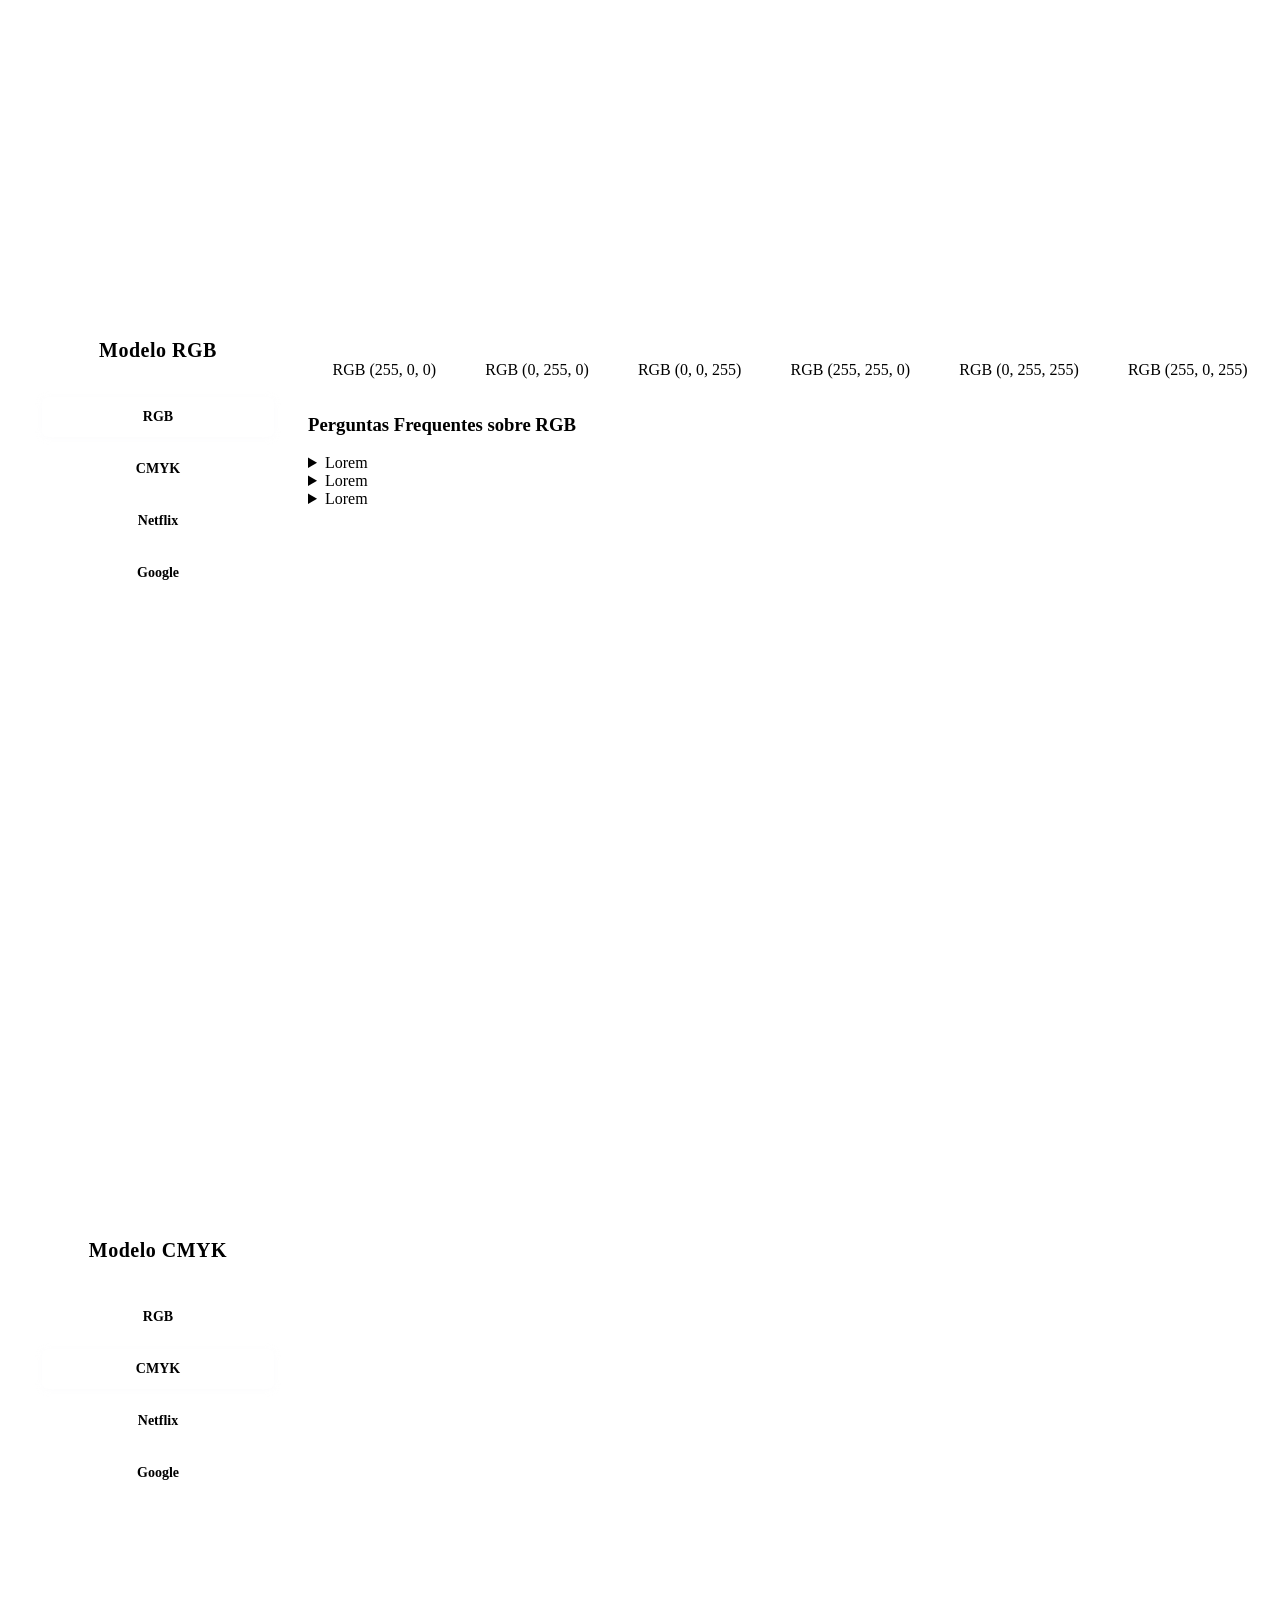
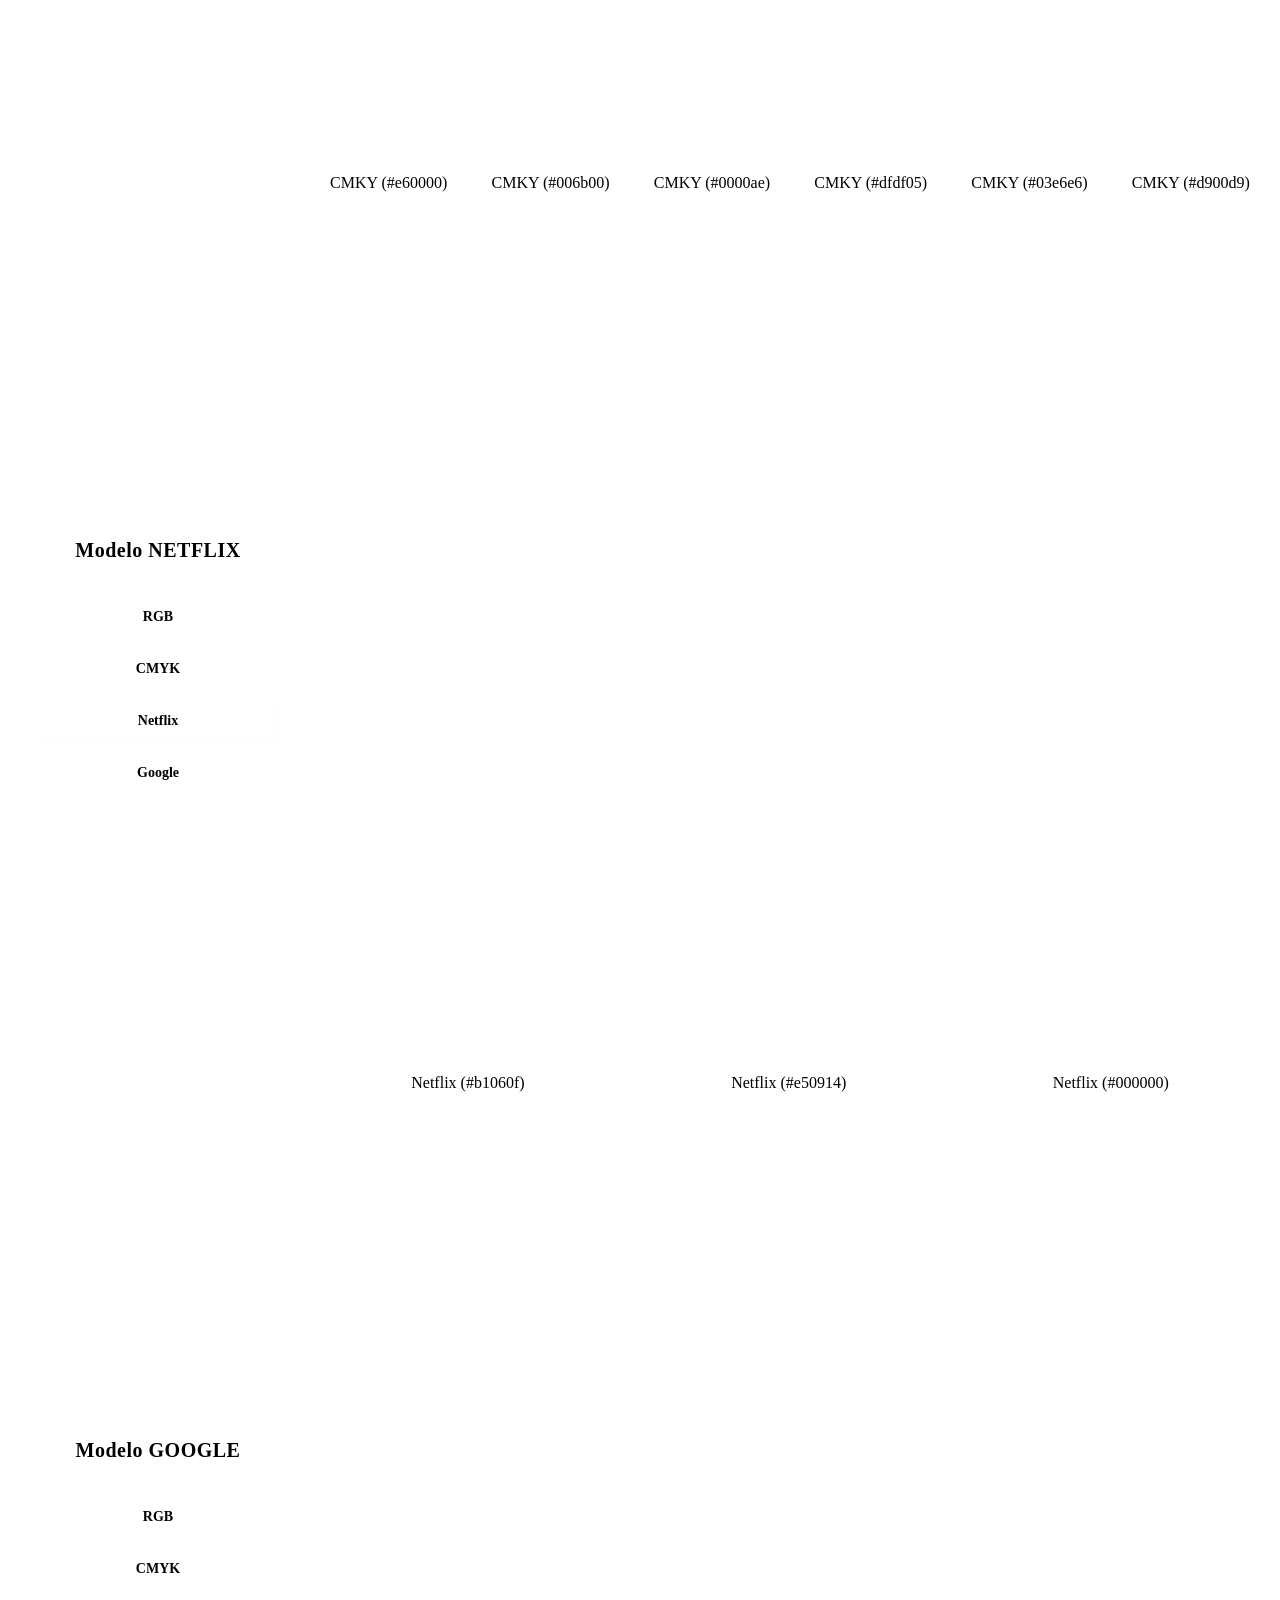
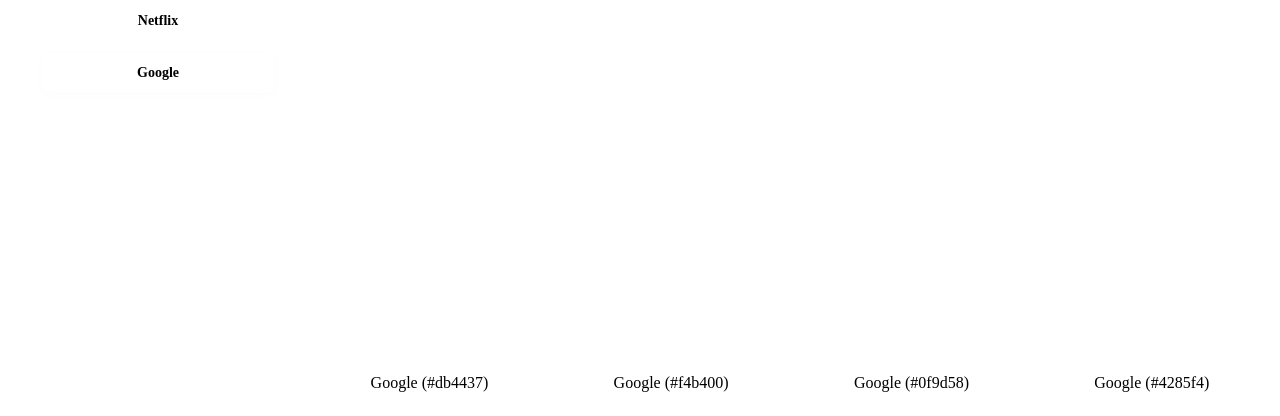
==== modocores/modo-cores.html @ 219d1e55 "add: colocando os sumarios dentro de todos os modelos (ainda não acabei)" ====
<!DOCTYPE html>
<html lang="pt-br">
<head>
    <meta charset="UTF-8">
    <meta name="viewport" content="width=device-width, initial-scale=1.0">
    <title>Modo Cores</title>

<link rel="stylesheet" href="./css/global.css">
</head>
<body>

    <!-- RGB -->
    <secion id="rgb" class="color-section">
        <aside class="color-section__sidebar">
            <h2 class="color-section__title">Modelo RGB</h2>
            <nav class="color-section__menu">
                <a href="#rgb" class="color-section__link color-section__link--active">RGB</a>
                <a href="#cmyk" class="color-section__link">CMYK</a>
                <a href="#netflix" class="color-section__link"> Netflix</a>
                <a href="#google" class="color-section__link">Google</a>
            </nav>
        </aside>

        <div class="color-section__content">
            <section class="color-section__palette" aria-label="Visualização da Paleta RGB">
                <div class="color-section__bar color-section__bar--rgb-1"><p>RGB (255, 0, 0)</p></div>
                <div class="color-section__bar color-section__bar--rgb-2"><p>RGB (0, 255, 0)</p></div>
                <div class="color-section__bar color-section__bar--rgb-3"><p>RGB (0, 0, 255)</p></div>
                <div class="color-section__bar color-section__bar--rgb-4"><p>RGB (255, 255, 0)</p></div>
                <div class="color-section__bar color-section__bar--rgb-5"><p>RGB (0, 255, 255)</p></div>
                <div class="color-section__bar color-section__bar--rgb-6"><p>RGB (255, 0, 255)</p></div>
            </section>

            <section class="color-section__faq" aria-labelledby="fag-rgb-title">
                <h3 id="fag-rgb-title" class="color-section__faq-title">Perguntas Frequentes sobre RGB</h3>
                <details class="color-section__faq-item">
                    <summary class="color-section__faq-question">Lorem</summary>
                    <p class="color-section__faq-answer">Lorem ipsum dolor sit amet consectetur adipisicing elit. Tempore voluptates,
                         tenetur culpa, ipsa corrupti aperiam quibusdam impedit perspiciatis voluptatem harum ipsam expedita. 
                         Odit sunt pariatur ullam, tenetur esse iste ratione.</p>
                </details>
                <details class="color-section__faq-item">
                    <summary class="color-section__faq-question">Lorem</summary>
                    <p class="color-section__faq-answer">Lorem ipsum dolor sit amet consectetur adipisicing elit. Tempore voluptates,
                         tenetur culpa, ipsa corrupti aperiam quibusdam impedit perspiciatis voluptatem harum ipsam expedita. 
                         Odit sunt pariatur ullam, tenetur esse iste ratione.</p>
                </details>
                <details class="color-section__faq-item">
                    <summary class="color-section__faq-question">Lorem</summary>
                    <p class="color-section__faq-answer">Lorem ipsum dolor sit amet consectetur adipisicing elit. Tempore voluptates,
                         tenetur culpa, ipsa corrupti aperiam quibusdam impedit perspiciatis voluptatem harum ipsam expedita. 
                         Odit sunt pariatur ullam, tenetur esse iste ratione.</p>
                </details>
            </section>
        </div>
    </secion>


    <!-- CMKY -->
    <secion id="cmyk" class="color-section">
        <aside class="color-section__sidebar">
            <h2 class="color-section__title">Modelo CMYK</h2>
            <nav class="color-section__menu">
                <a href="#rgb" class="color-section__link">RGB</a>
                <a href="#cmyk" class="color-section__link color-section__link--active">CMYK</a>
                <a href="#netflix" class="color-section__link">Netflix</a>
                <a href="#google" class="color-section__link">Google</a>
            </nav>
        </aside>

        <div class="color-section__bar color-section__bar--cmyk-1"><p>CMKY (#e60000)</p></div>
        <div class="color-section__bar color-section__bar--cmyk-2"><p>CMKY (#006b00)</p></div>
        <div class="color-section__bar color-section__bar--cmyk-3"><p>CMKY (#0000ae)</p></div>
        <div class="color-section__bar color-section__bar--cmyk-4"><p>CMKY (#dfdf05)</p></div>
        <div class="color-section__bar color-section__bar--cmyk-5"><p>CMKY (#03e6e6)</p></div>
        <div class="color-section__bar color-section__bar--cmyk-6"><p>CMKY (#d900d9)</p></div>
    </secion>

    <!-- Netflix -->
    <secion id="netflix" class="color-section">
        <aside class="color-section__sidebar">
            <h2 class="color-section__title">Modelo NETFLIX</h2>
            <nav class="color-section__menu">
                <a href="#rgb" class="color-section__link">RGB</a>
                <a href="#cmyk" class="color-section__link">CMYK</a>
                <a href="#netflix" class="color-section__link  color-section__link--active">Netflix</a>
                <a href="#google" class="color-section__link">Google</a>
            </nav>
        </aside>

        <div class="color-section__bar color-section__bar--netflix-1"><p>Netflix (#b1060f)</p></div>
        <div class="color-section__bar color-section__bar--netflix-2"><p>Netflix (#e50914)</p></div>
        <div class="color-section__bar color-section__bar--netflix-3"><p>Netflix (#000000)</p></div>
    </secion>

    <!-- Google -->
    <secion id="google" class="color-section">
        <aside class="color-section__sidebar">
            <h2 class="color-section__title">Modelo GOOGLE</h2>
            <nav class="color-section__menu">
                <a href="#rgb" class="color-section__link">RGB</a>
                <a href="#cmyk" class="color-section__link">CMYK</a>
                <a href="#netflix" class="color-section__link">Netflix</a>
                <a href="#google" class="color-section__link  color-section__link--active">Google</a>
            </nav>
        </aside>

        <div class="color-section__bar color-section__bar--google-1"><p>Google (#db4437)</p></div>
        <div class="color-section__bar color-section__bar--google-2"><p>Google (#f4b400)</p></div>
        <div class="color-section__bar color-section__bar--google-3"><p>Google (#0f9d58)</p></div>
        <div class="color-section__bar color-section__bar--google-4"><p>Google (#4285f4)</p></div>
    </secion>

</body>
</html>
---- modocores/css/global.css ----
/* Importação dos arquivos de estilos */
@import url(./reset.css);
@import url(./design-system.css);
@import url(.colors-bars.css);

.color-section {
    display: flex;
    height: 100vh;
    width: 100%;
}

.color-section__sidebar {
    display: flex;
    flex-direction: column;
    justify-content: center;
    width: 260px;
    background-color: var(--ui-bg-sidebar);
    padding: 30px 20px;
    border: var(--ui-border);
}

.color-section__title {
    color: var(--ui-text-title);
    font-size: 20px;
    /* Peso da fonte: NÃO UTILIZA PX */
    font-weight: 700;
    margin-bottom: 35px;
    text-align: center;
    /* Espaçamento entre as letras */
    letter-spacing: 0.5px;
}

.color-section__menu {
    display: flex;
    flex-direction: column;
    gap: 12px;
    text-align: center;
    align-items: center;
}

.color-section__link {
    color: var(--ui-text-link);
    width: 200px;
    text-decoration: none;
    font-size: 14px;
    /* Peso da fonte (não usar px) */
    font-weight: 600;
    padding: 12px 16px;
    border-radius: 6px;
    text-align: center;
    transition: all 0.3s ease-in-out;
}

.color-section__link--active {
    color: var(--ui-link-active-text);
    background-color: var(--ui-link-active-bg);
    /* Sombra */
    box-shadow: 0px 1px 6px rgba(244, 244, 248, 0.25);
}

.color-section__link--active :hover {
    /* Mudar as propriedades do elemento */
    transform: scale(1.05);
    color: var(--ui-link-active-text);
}

.color-section__link:not(.color-section__link--active):hover {

    color: var(--ui-text-title);
    background-color: var(--ui-link-hover-bg);
}

.color-section__bar {
    display: flex;
    justify-content: center;
    align-items: end;
    /* Faz com que as 6 colunas dividam igualmente entre o espaço restante */
    flex-grow: 1;
    height: 100%;

    /* Efeito de transição suave */
    transition: transform 0.25s ease;
}

.color-section__bar span {
    background-color: aliceblue;
    padding: 10px 12px;
    border-radius: 12px;
    visibility: hidden;
}

.color-section__bar:hover span {
    visibility: visible;
}

.color-section__bar:hover {
    transform: scaleX(1.02);
    z-index: 0;
    box-shadow: 0 0 30px rgba(51, 50, 50, 0.3);
}

.color-section__content {
    display: flex;
    flex-direction: column;
    flex-grow: 1;
    height: 100vh;
}

.color-section__palette {
    display: flex;
    height: 43vh;
    width: 100%;
    ;
}
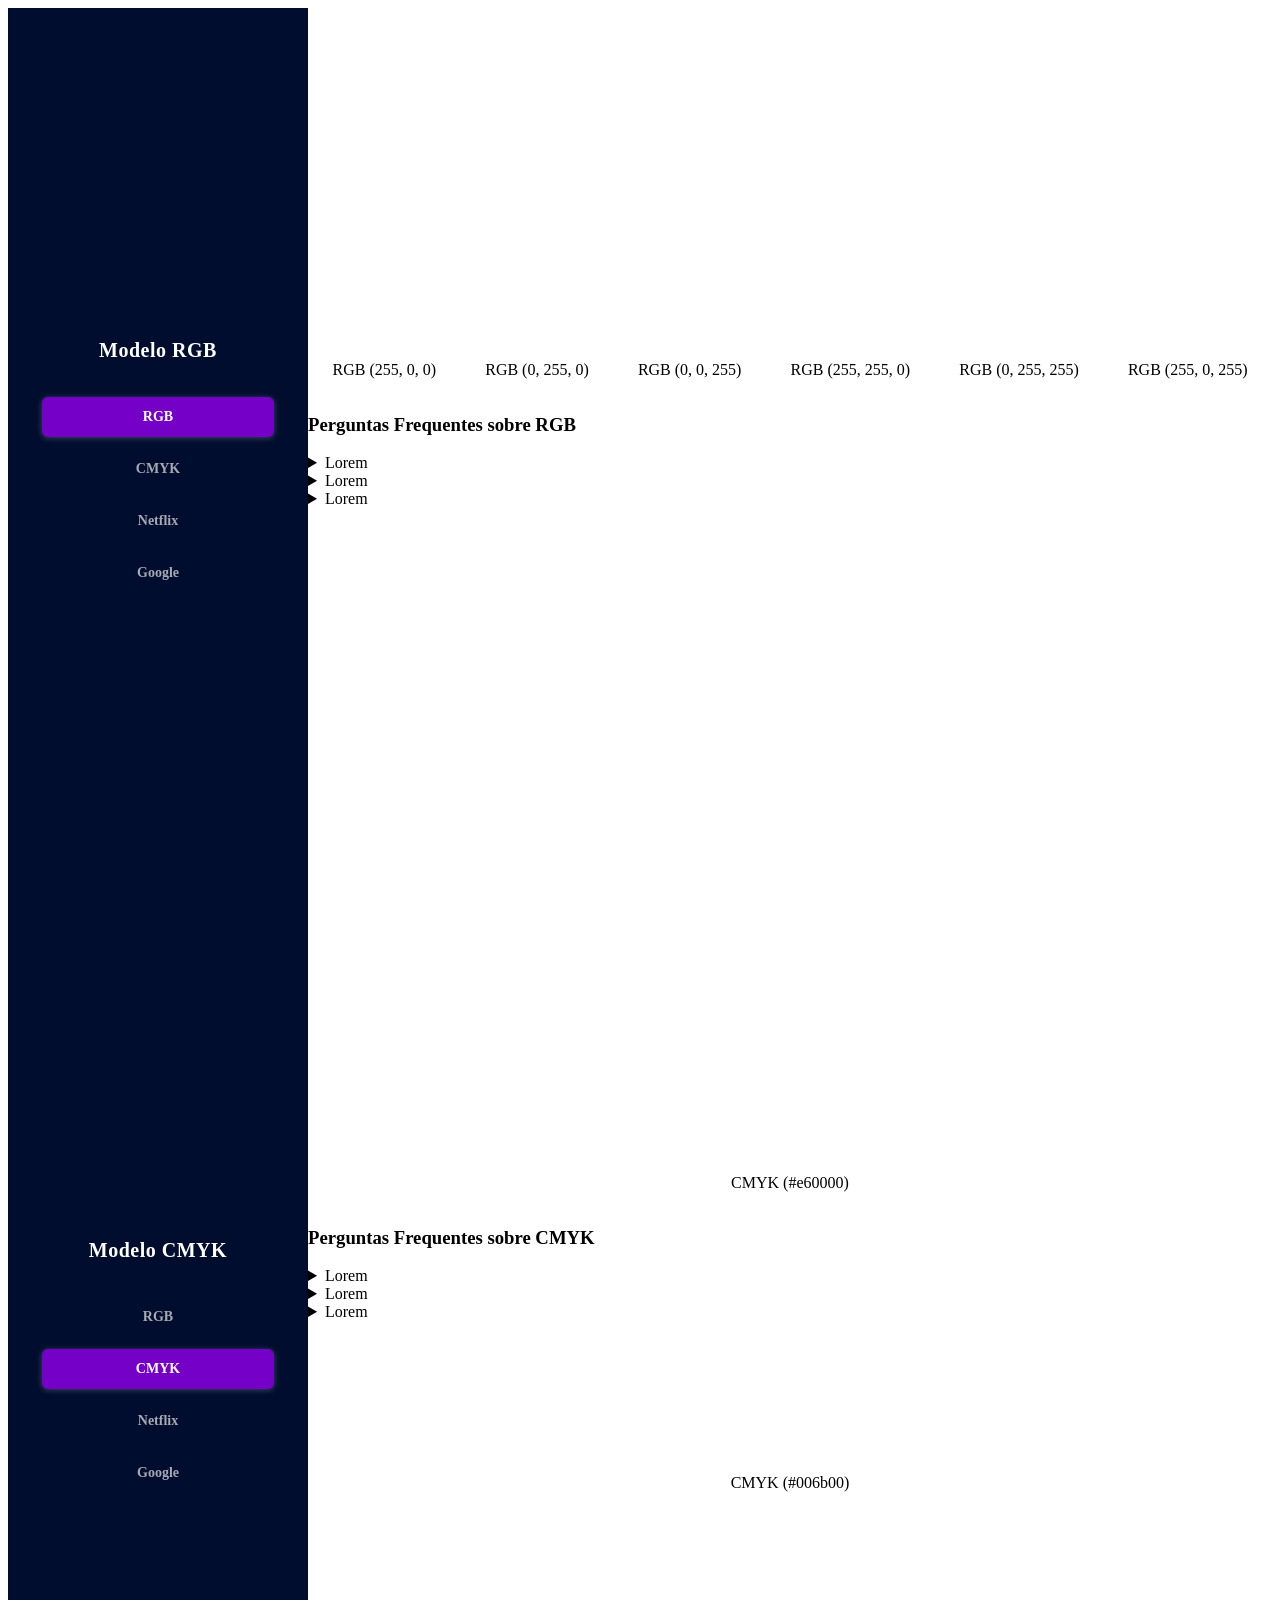
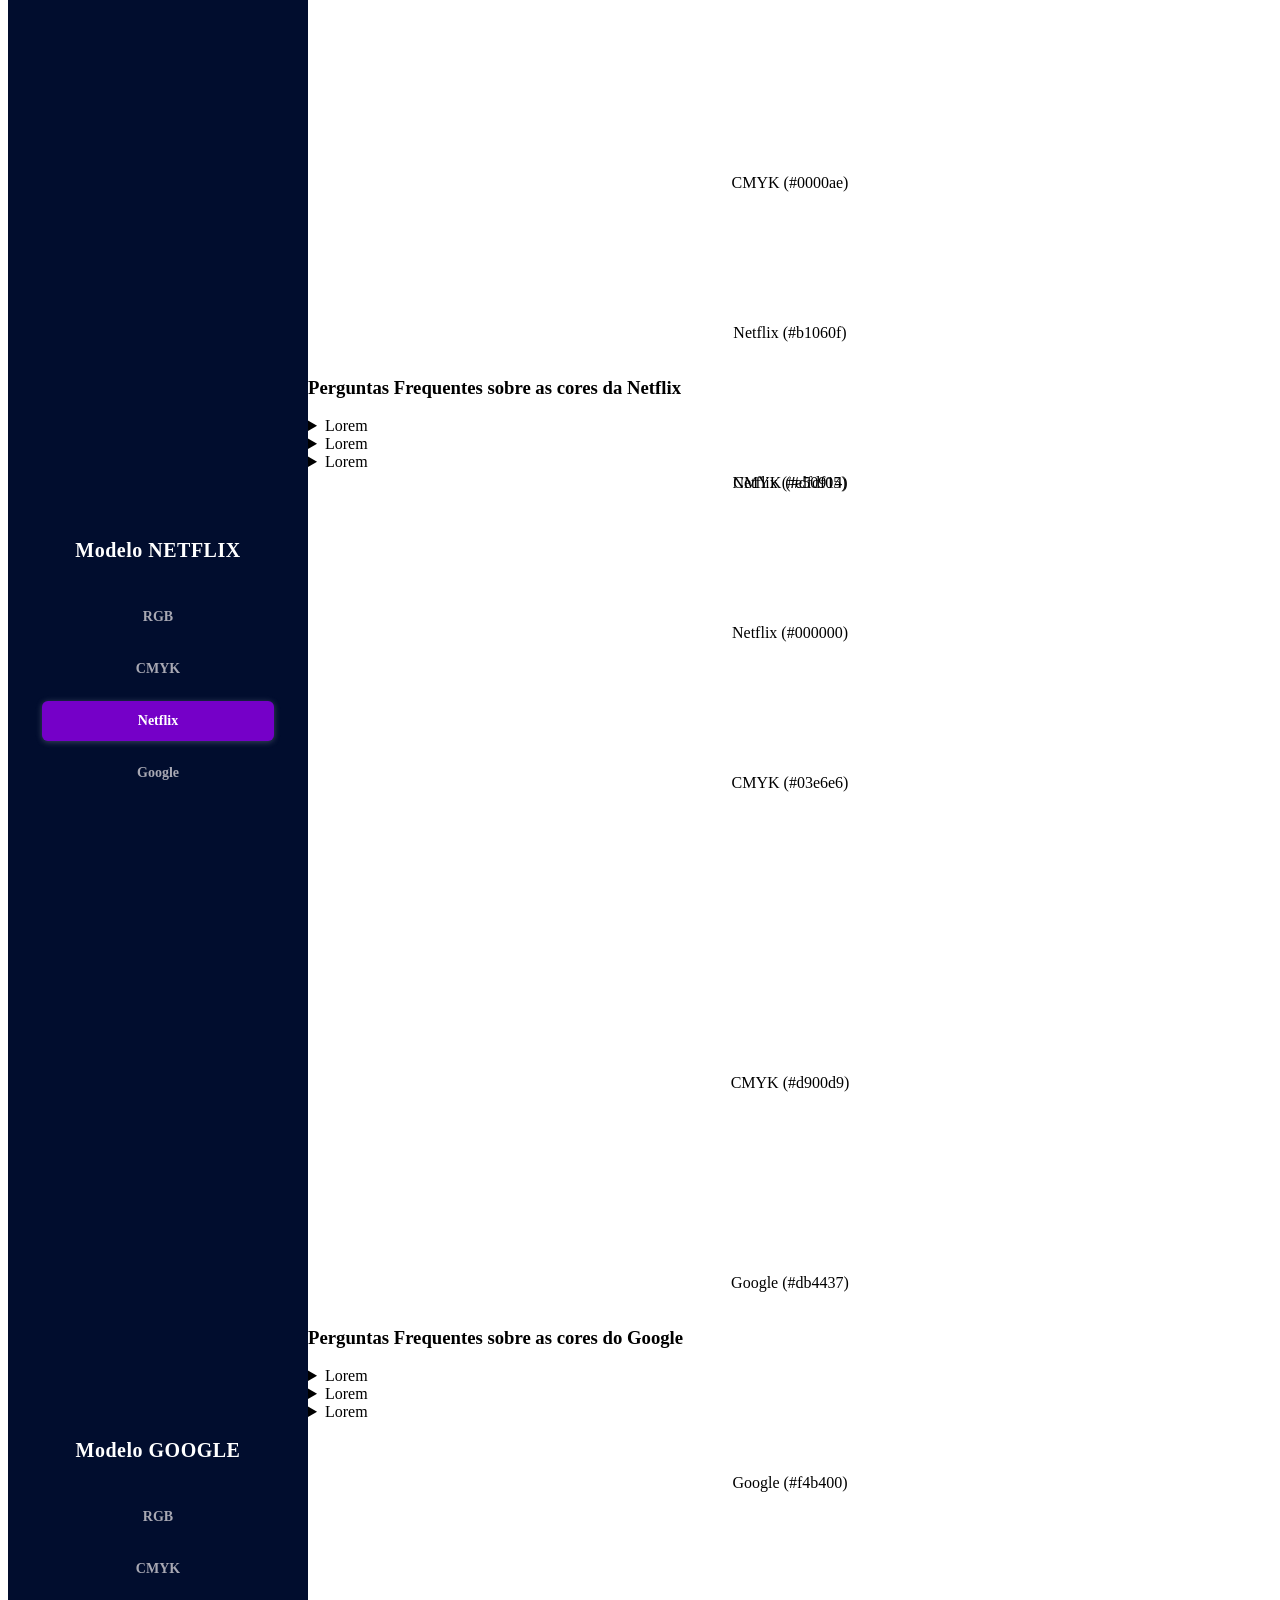
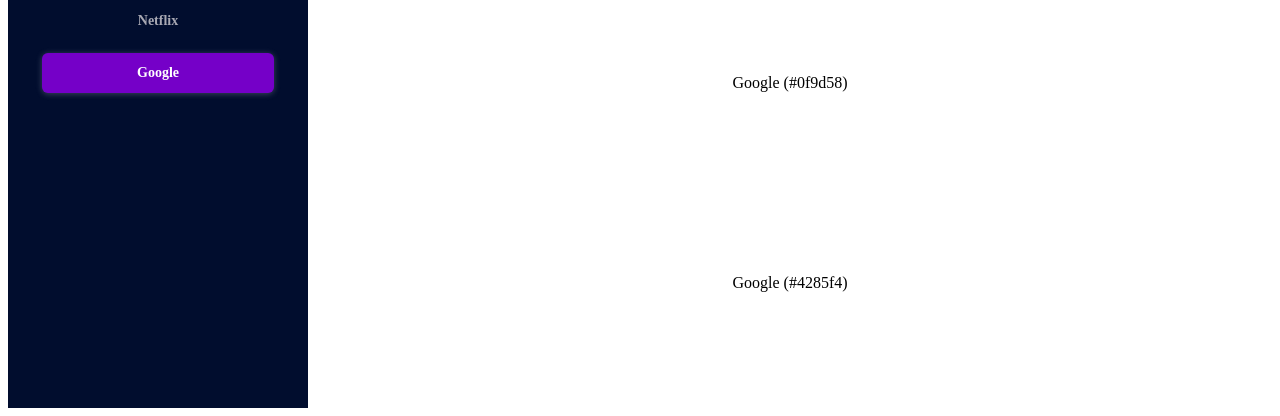
==== commit 4789c961: "add: adicionando o design system do faq" ====
--- a/modocores/modo-cores.html
+++ b/modocores/modo-cores.html
@@ -10,7 +10,7 @@
 <body>
 
     <!-- RGB -->
-    <secion id="rgb" class="color-section">
+    <section id="rgb" class="color-section">
         <aside class="color-section__sidebar">
             <h2 class="color-section__title">Modelo RGB</h2>
             <nav class="color-section__menu">
@@ -32,28 +32,35 @@
             </section>
 
             <section class="color-section__faq" aria-labelledby="fag-rgb-title">
-                <h3 id="fag-rgb-title" class="color-section__faq-title">Perguntas Frequentes sobre RGB</h3>
-                <details class="color-section__faq-item">
-                    <summary class="color-section__faq-question">Lorem</summary>
-                    <p class="color-section__faq-answer">Lorem ipsum dolor sit amet consectetur adipisicing elit. Tempore voluptates,
-                         tenetur culpa, ipsa corrupti aperiam quibusdam impedit perspiciatis voluptatem harum ipsam expedita. 
-                         Odit sunt pariatur ullam, tenetur esse iste ratione.</p>
-                </details>
-                <details class="color-section__faq-item">
-                    <summary class="color-section__faq-question">Lorem</summary>
-                    <p class="color-section__faq-answer">Lorem ipsum dolor sit amet consectetur adipisicing elit. Tempore voluptates,
-                         tenetur culpa, ipsa corrupti aperiam quibusdam impedit perspiciatis voluptatem harum ipsam expedita. 
-                         Odit sunt pariatur ullam, tenetur esse iste ratione.</p>
-                </details>
-                <details class="color-section__faq-item">
-                    <summary class="color-section__faq-question">Lorem</summary>
-                    <p class="color-section__faq-answer">Lorem ipsum dolor sit amet consectetur adipisicing elit. Tempore voluptates,
-                         tenetur culpa, ipsa corrupti aperiam quibusdam impedit perspiciatis voluptatem harum ipsam expedita. 
-                         Odit sunt pariatur ullam, tenetur esse iste ratione.</p>
-                </details>
-            </section>
-        </div>
-    </secion>
+                <h3 id="fag-rgb-title" class="color-section__faq-title">
+                    Perguntas Frequentes sobre RGB
+                </h3>
+
+                <details class="color-section__faq-item">
+                    <summary class="color-section__faq-question">Lorem</summary>
+                    <p class="color-section__faq-answer">Lorem ipsum dolor sit amet consectetur adipisicing elit. Tempore voluptates,
+                         tenetur culpa, ipsa corrupti aperiam quibusdam impedit perspiciatis voluptatem harum ipsam expedita. 
+                         Odit sunt pariatur ullam, tenetur esse iste ratione.</p>
+                </details>
+
+                <details class="color-section__faq-item">
+                    <summary class="color-section__faq-question">
+                        Lorem
+                    </summary>
+                    <p class="color-section__faq-answer">Lorem ipsum dolor sit amet consectetur adipisicing elit. Tempore voluptates,
+                         tenetur culpa, ipsa corrupti aperiam quibusdam impedit perspiciatis voluptatem harum ipsam expedita. 
+                         Odit sunt pariatur ullam, tenetur esse iste ratione.</p>
+                </details>
+
+                <details class="color-section__faq-item">
+                    <summary class="color-section__faq-question">Lorem</summary>
+                    <p class="color-section__faq-answer">Lorem ipsum dolor sit amet consectetur adipisicing elit. Tempore voluptates,
+                         tenetur culpa, ipsa corrupti aperiam quibusdam impedit perspiciatis voluptatem harum ipsam expedita. 
+                         Odit sunt pariatur ullam, tenetur esse iste ratione.</p>
+                </details>
+            </section>
+        </div>
+    </section>
 
 
     <!-- CMKY -->
@@ -68,12 +75,46 @@
             </nav>
         </aside>
 
-        <div class="color-section__bar color-section__bar--cmyk-1"><p>CMKY (#e60000)</p></div>
-        <div class="color-section__bar color-section__bar--cmyk-2"><p>CMKY (#006b00)</p></div>
-        <div class="color-section__bar color-section__bar--cmyk-3"><p>CMKY (#0000ae)</p></div>
-        <div class="color-section__bar color-section__bar--cmyk-4"><p>CMKY (#dfdf05)</p></div>
-        <div class="color-section__bar color-section__bar--cmyk-5"><p>CMKY (#03e6e6)</p></div>
-        <div class="color-section__bar color-section__bar--cmyk-6"><p>CMKY (#d900d9)</p></div>
+        <div class="color-section__content">
+            <section>
+                <div class="color-section__bar color-section__bar--cmyk-1"><p>CMYK (#e60000)</p></div>
+                <div class="color-section__bar color-section__bar--cmyk-2"><p>CMYK (#006b00)</p></div>
+                <div class="color-section__bar color-section__bar--cmyk-3"><p>CMYK (#0000ae)</p></div>
+                <div class="color-section__bar color-section__bar--cmyk-4"><p>CMYK (#dfdf05)</p></div>
+                <div class="color-section__bar color-section__bar--cmyk-5"><p>CMYK (#03e6e6)</p></div>
+                <div class="color-section__bar color-section__bar--cmyk-6"><p>CMYK (#d900d9)</p></div>
+            </section>
+
+            <section class="color-section__faq" aria-labelledby="fag-rgb-title">
+                <h3 id="fag-cmyk-title" class="color-section__faq-title">
+                    Perguntas Frequentes sobre CMYK
+                </h3> 
+                <!-- cmky -->
+
+                <details class="color-section__faq-item">
+                    <summary class="color-section__faq-question">Lorem</summary>
+                    <p class="color-section__faq-answer">Lorem ipsum dolor sit amet consectetur adipisicing elit. Tempore voluptates,
+                         tenetur culpa, ipsa corrupti aperiam quibusdam impedit perspiciatis voluptatem harum ipsam expedita. 
+                         Odit sunt pariatur ullam, tenetur esse iste ratione.</p>
+                </details>
+
+                <details class="color-section__faq-item">
+                    <summary class="color-section__faq-question">
+                        Lorem
+                    </summary>
+                    <p class="color-section__faq-answer">Lorem ipsum dolor sit amet consectetur adipisicing elit. Tempore voluptates,
+                         tenetur culpa, ipsa corrupti aperiam quibusdam impedit perspiciatis voluptatem harum ipsam expedita. 
+                         Odit sunt pariatur ullam, tenetur esse iste ratione.</p>
+                </details>
+
+                <details class="color-section__faq-item">
+                    <summary class="color-section__faq-question">Lorem</summary>
+                    <p class="color-section__faq-answer">Lorem ipsum dolor sit amet consectetur adipisicing elit. Tempore voluptates,
+                         tenetur culpa, ipsa corrupti aperiam quibusdam impedit perspiciatis voluptatem harum ipsam expedita. 
+                         Odit sunt pariatur ullam, tenetur esse iste ratione.</p>
+                </details>
+            </section>
+        </div>
     </secion>
 
     <!-- Netflix -->
@@ -88,9 +129,42 @@
             </nav>
         </aside>
 
-        <div class="color-section__bar color-section__bar--netflix-1"><p>Netflix (#b1060f)</p></div>
-        <div class="color-section__bar color-section__bar--netflix-2"><p>Netflix (#e50914)</p></div>
-        <div class="color-section__bar color-section__bar--netflix-3"><p>Netflix (#000000)</p></div>
+        <div class="color-section__content">
+            <section>
+                <div class="color-section__bar color-section__bar--netflix-1"><p>Netflix (#b1060f)</p></div>
+                <div class="color-section__bar color-section__bar--netflix-2"><p>Netflix (#e50914)</p></div>
+                <div class="color-section__bar color-section__bar--netflix-3"><p>Netflix (#000000)</p></div>
+            </section>
+
+            <section class="color-section__faq" aria-labelledby="fag-netflix-title">
+                <h3 id="fag-netflix-title" class="color-section__faq-title">
+                    Perguntas Frequentes sobre as cores da Netflix
+                </h3>
+
+                <details class="color-section__faq-item">
+                    <summary class="color-section__faq-question">Lorem</summary>
+                    <p class="color-section__faq-answer">Lorem ipsum dolor sit amet consectetur adipisicing elit. Tempore voluptates,
+                         tenetur culpa, ipsa corrupti aperiam quibusdam impedit perspiciatis voluptatem harum ipsam expedita. 
+                         Odit sunt pariatur ullam, tenetur esse iste ratione.</p>
+                </details>
+
+                <details class="color-section__faq-item">
+                    <summary class="color-section__faq-question">
+                        Lorem
+                    </summary>
+                    <p class="color-section__faq-answer">Lorem ipsum dolor sit amet consectetur adipisicing elit. Tempore voluptates,
+                         tenetur culpa, ipsa corrupti aperiam quibusdam impedit perspiciatis voluptatem harum ipsam expedita. 
+                         Odit sunt pariatur ullam, tenetur esse iste ratione.</p>
+                </details>
+
+                <details class="color-section__faq-item">
+                    <summary class="color-section__faq-question">Lorem</summary>
+                    <p class="color-section__faq-answer">Lorem ipsum dolor sit amet consectetur adipisicing elit. Tempore voluptates,
+                         tenetur culpa, ipsa corrupti aperiam quibusdam impedit perspiciatis voluptatem harum ipsam expedita. 
+                         Odit sunt pariatur ullam, tenetur esse iste ratione.</p>
+                </details>
+            </section>
+        </div>
     </secion>
 
     <!-- Google -->
@@ -105,10 +179,43 @@
             </nav>
         </aside>
 
-        <div class="color-section__bar color-section__bar--google-1"><p>Google (#db4437)</p></div>
-        <div class="color-section__bar color-section__bar--google-2"><p>Google (#f4b400)</p></div>
-        <div class="color-section__bar color-section__bar--google-3"><p>Google (#0f9d58)</p></div>
-        <div class="color-section__bar color-section__bar--google-4"><p>Google (#4285f4)</p></div>
+        <div class="color-section__content">
+            <section>
+                <div class="color-section__bar color-section__bar--google-1"><p>Google (#db4437)</p></div>
+                <div class="color-section__bar color-section__bar--google-2"><p>Google (#f4b400)</p></div>
+                <div class="color-section__bar color-section__bar--google-3"><p>Google (#0f9d58)</p></div>
+                <div class="color-section__bar color-section__bar--google-4"><p>Google (#4285f4)</p></div>
+            </section>
+
+            <section class="color-section__faq" aria-labelledby="fag-google-title">
+                <h3 id="fag-google-title" class="color-section__faq-title">
+                    Perguntas Frequentes sobre as cores do Google
+                </h3>
+
+                <details class="color-section__faq-item">
+                    <summary class="color-section__faq-question">Lorem</summary>
+                    <p class="color-section__faq-answer">Lorem ipsum dolor sit amet consectetur adipisicing elit. Tempore voluptates,
+                         tenetur culpa, ipsa corrupti aperiam quibusdam impedit perspiciatis voluptatem harum ipsam expedita. 
+                         Odit sunt pariatur ullam, tenetur esse iste ratione.</p>
+                </details>
+
+                <details class="color-section__faq-item">
+                    <summary class="color-section__faq-question">
+                        Lorem
+                    </summary>
+                    <p class="color-section__faq-answer">Lorem ipsum dolor sit amet consectetur adipisicing elit. Tempore voluptates,
+                         tenetur culpa, ipsa corrupti aperiam quibusdam impedit perspiciatis voluptatem harum ipsam expedita. 
+                         Odit sunt pariatur ullam, tenetur esse iste ratione.</p>
+                </details>
+
+                <details class="color-section__faq-item">
+                    <summary class="color-section__faq-question">Lorem</summary>
+                    <p class="color-section__faq-answer">Lorem ipsum dolor sit amet consectetur adipisicing elit. Tempore voluptates,
+                         tenetur culpa, ipsa corrupti aperiam quibusdam impedit perspiciatis voluptatem harum ipsam expedita. 
+                         Odit sunt pariatur ullam, tenetur esse iste ratione.</p>
+                </details>
+            </section>
+        </div>
     </secion>
 
 </body>
--- a/modocores/css/global.css
+++ b/modocores/css/global.css
@@ -111,4 +111,9 @@
     height: 43vh;
     width: 100%;
     ;
+}
+
+.color-section__faq{
+    flex-grow: 1;
+    background-color: var();
 }
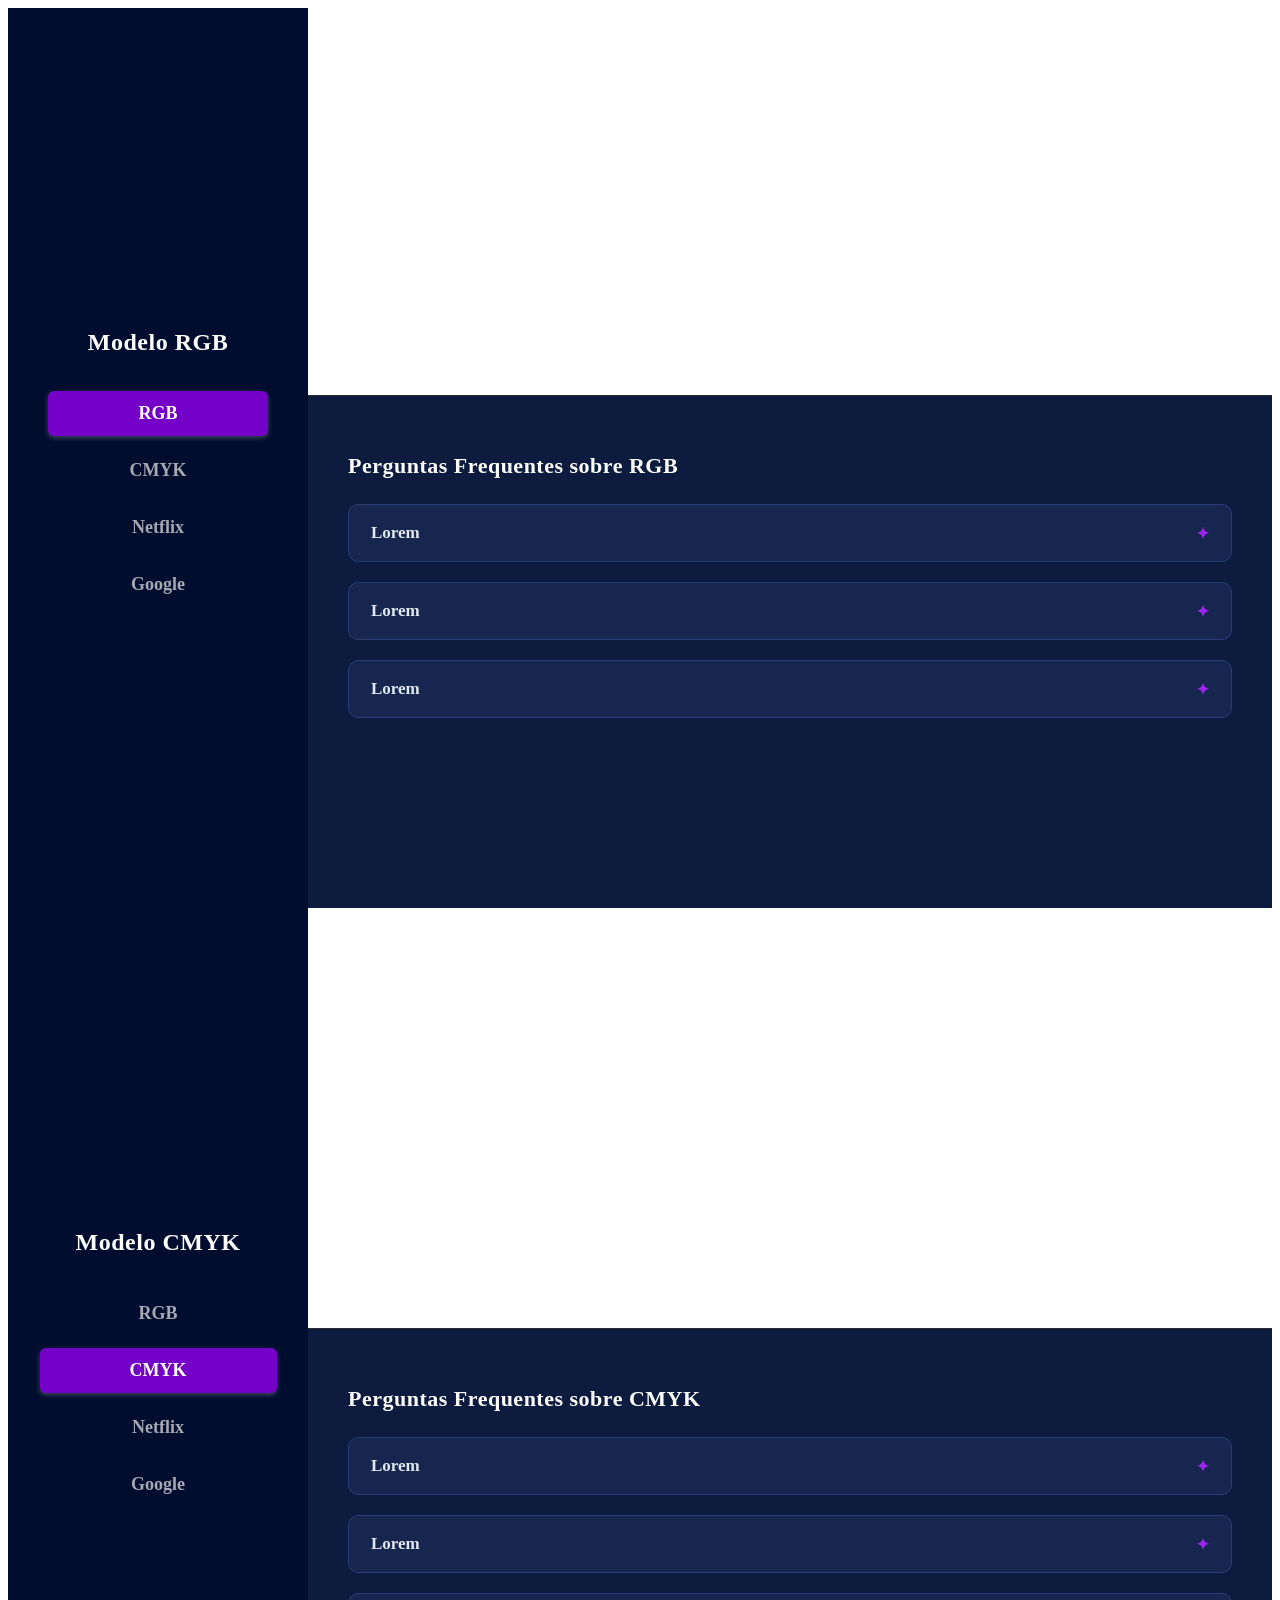
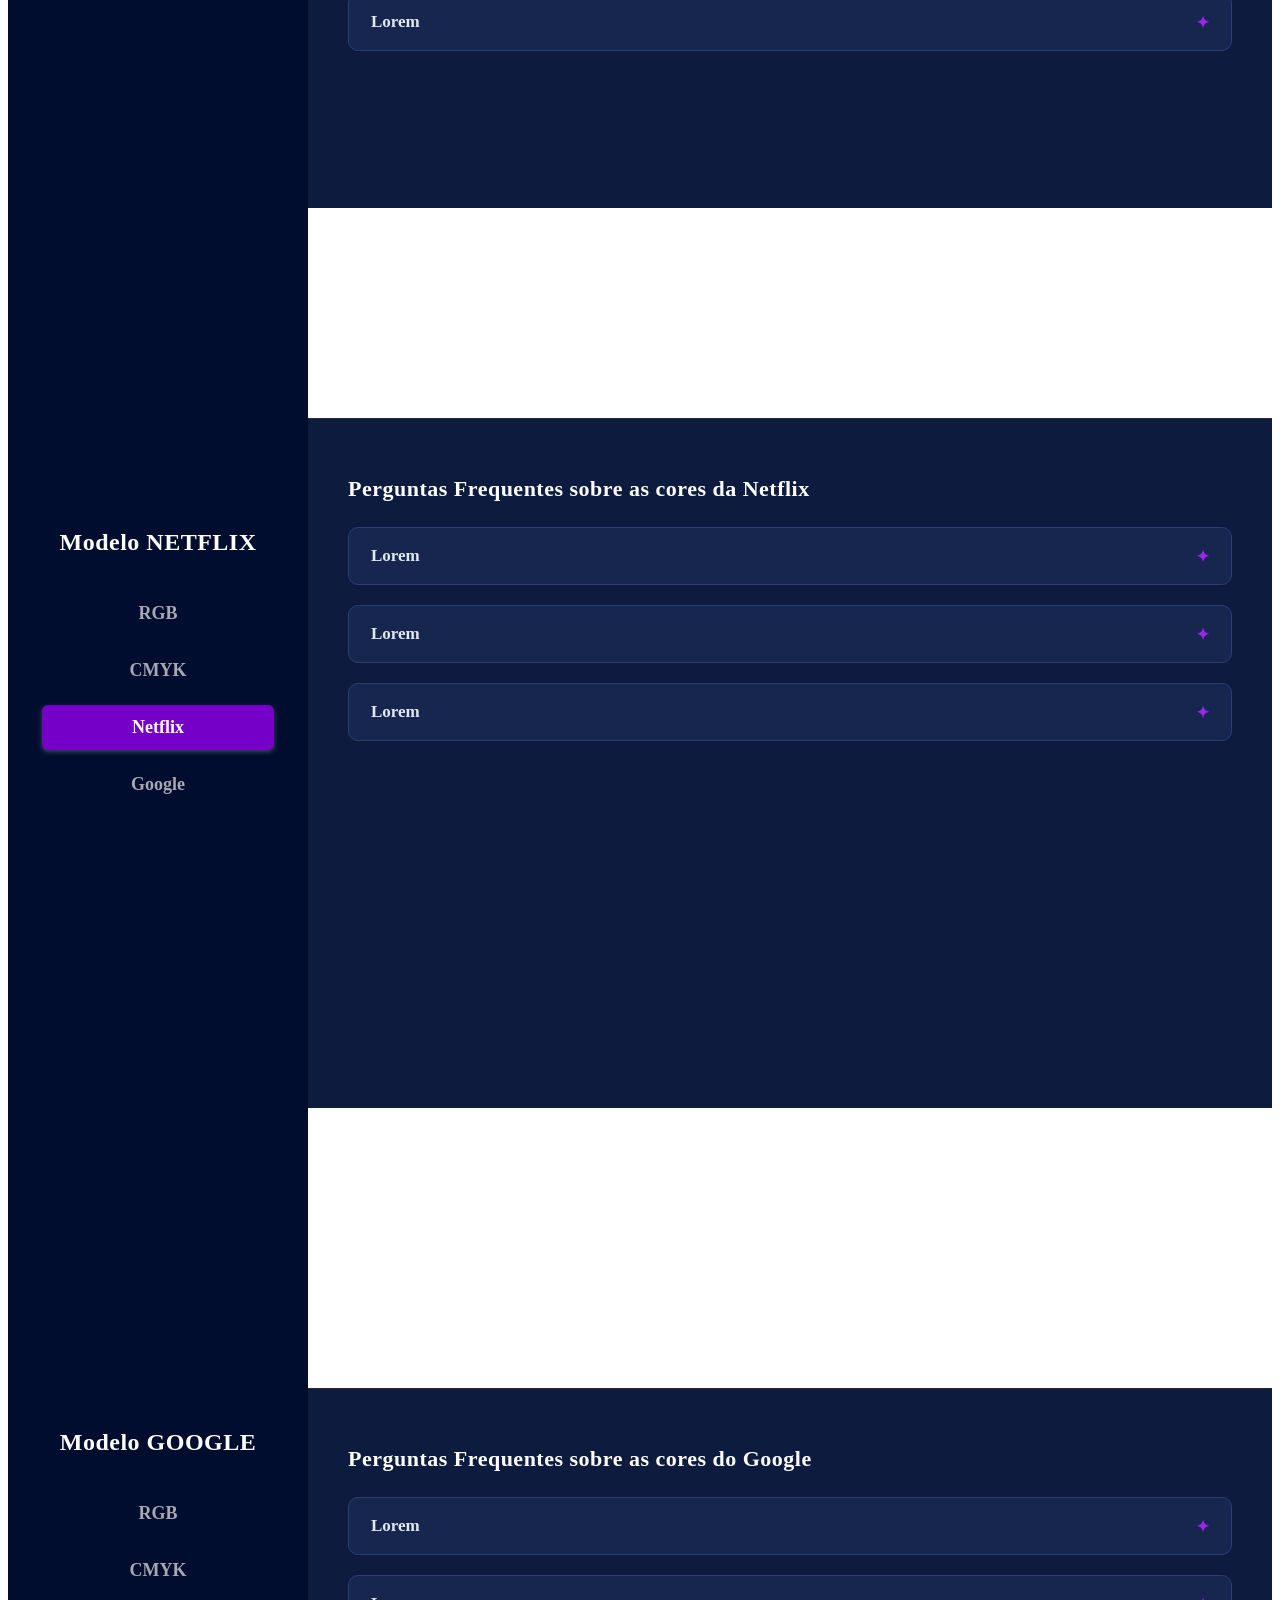
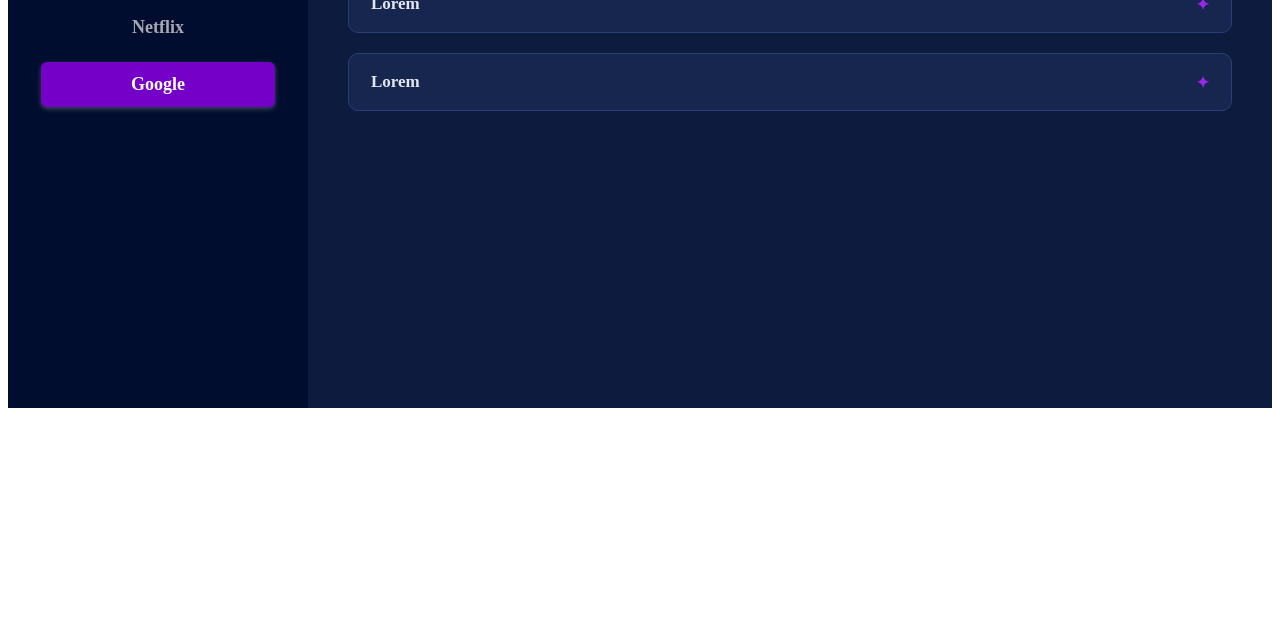
==== commit b8a78b65: "add: colocando animações no color section" ====
--- a/modocores/modo-cores.html
+++ b/modocores/modo-cores.html
@@ -64,7 +64,7 @@
 
 
     <!-- CMKY -->
-    <secion id="cmyk" class="color-section">
+    <section id="cmyk" class="color-section">
         <aside class="color-section__sidebar">
             <h2 class="color-section__title">Modelo CMYK</h2>
             <nav class="color-section__menu">
@@ -115,10 +115,10 @@
                 </details>
             </section>
         </div>
-    </secion>
+    </section>
 
     <!-- Netflix -->
-    <secion id="netflix" class="color-section">
+    <section id="netflix" class="color-section">
         <aside class="color-section__sidebar">
             <h2 class="color-section__title">Modelo NETFLIX</h2>
             <nav class="color-section__menu">
@@ -165,10 +165,10 @@
                 </details>
             </section>
         </div>
-    </secion>
+    </section>
 
     <!-- Google -->
-    <secion id="google" class="color-section">
+    <section id="google" class="color-section">
         <aside class="color-section__sidebar">
             <h2 class="color-section__title">Modelo GOOGLE</h2>
             <nav class="color-section__menu">
@@ -216,7 +216,7 @@
                 </details>
             </section>
         </div>
-    </secion>
+    </section>
 
 </body>
 </html>
--- a/modocores/css/global.css
+++ b/modocores/css/global.css
@@ -1,27 +1,30 @@
-/* Importação dos arquivos de estilos */
 @import url(./reset.css);
 @import url(./design-system.css);
-@import url(.colors-bars.css);
+@import url(./color-bars.css);
 
-.color-section {
+
+
+
+
+.color-section{
     display: flex;
     height: 100vh;
     width: 100%;
 }
 
-.color-section__sidebar {
+.color-section__sidebar{
     display: flex;
     flex-direction: column;
     justify-content: center;
     width: 260px;
     background-color: var(--ui-bg-sidebar);
     padding: 30px 20px;
-    border: var(--ui-border);
+    align-items: center;
 }
 
-.color-section__title {
+.color-section__title{
     color: var(--ui-text-title);
-    font-size: 20px;
+    font-size: 24px;
     /* Peso da fonte: NÃO UTILIZA PX */
     font-weight: 700;
     margin-bottom: 35px;
@@ -30,90 +33,132 @@
     letter-spacing: 0.5px;
 }
 
-.color-section__menu {
+.color-section__menu{
     display: flex;
     flex-direction: column;
     gap: 12px;
-    text-align: center;
+    justify-content: center;
     align-items: center;
+    
 }
-
-.color-section__link {
+/* Elemento Link: Estilo base dos botões de navegação */
+.color-section__link{
     color: var(--ui-text-link);
-    width: 200px;
     text-decoration: none;
-    font-size: 14px;
-    /* Peso da fonte (não usar px) */
+    font-size: 18px;
+    /* Peso sa fonte (não usar px) */
     font-weight: 600;
-    padding: 12px 16px;
+    padding: 12px 90px;
     border-radius: 6px;
     text-align: center;
+    /* Efeito no momento em que o mouse é posicionado */
     transition: all 0.3s ease-in-out;
 }
 
-.color-section__link--active {
+.color-section__link--active{
     color: var(--ui-link-active-text);
     background-color: var(--ui-link-active-bg);
-    /* Sombra */
-    box-shadow: 0px 1px 6px rgba(244, 244, 248, 0.25);
-}
+    box-shadow: 0px 2px 5px rgba(244, 244, 248, 0.25);}
 
-.color-section__link--active :hover {
-    /* Mudar as propriedades do elemento */
-    transform: scale(1.05);
+.color-section__link--active:hover{
     color: var(--ui-link-active-text);
-}
+    transform: scale(1.05);}
 
-.color-section__link:not(.color-section__link--active):hover {
-
+.color-section__link:not(.color-section__link--active):hover{
     color: var(--ui-text-title);
     background-color: var(--ui-link-hover-bg);
 }
-
-.color-section__bar {
+.color-section__bar{
     display: flex;
+    align-items: end;
     justify-content: center;
-    align-items: end;
-    /* Faz com que as 6 colunas dividam igualmente entre o espaço restante */
     flex-grow: 1;
     height: 100%;
-
-    /* Efeito de transição suave */
     transition: transform 0.25s ease;
 }
 
-.color-section__bar span {
+.color-section__bar p{
     background-color: aliceblue;
     padding: 10px 12px;
     border-radius: 12px;
     visibility: hidden;
 }
 
-.color-section__bar:hover span {
+.color-section__bar:hover p{
     visibility: visible;
 }
 
-.color-section__bar:hover {
+.color-section__bar:hover{
     transform: scaleX(1.02);
-    z-index: 0;
+    z-index: 10;
     box-shadow: 0 0 30px rgba(51, 50, 50, 0.3);
 }
 
-.color-section__content {
+.color-section__content{
+    height: 100vh;
     display: flex;
     flex-direction: column;
     flex-grow: 1;
-    height: 100vh;
 }
 
-.color-section__palette {
+.color-section__palette{
     display: flex;
     height: 43vh;
     width: 100%;
-    ;
 }
 
 .color-section__faq{
     flex-grow: 1;
-    background-color: var();
+    background-color: var(--faq-bg);
+    padding: 35px 40px;
+    border-top: 1px solid var(--ui-border);
+    display: flex;
+    flex-direction: column;
+}
+
+.color-section__faq-title{
+    font-size: 22px;
+    font-weight: 700;
+    color: var(--faq-text-title);
+    margin-bottom: 25px;
+    letter-spacing: 0.5px;
+}
+
+.color-section__faq-item{
+    background-color: var(--faq-card-bg);
+    border: 1px solid var(--faq-border);
+    border-radius: 10px;
+    padding: 18px 22px;
+    margin-bottom: 20px;
+    transition: all 0.3s ease-in-out;
+}
+
+.color-section__faq-item:hover,
+.color-section__faq-item[open]{
+    background-color: var(--faq-card-hover-bg);
+    border-color: var(--faq-border-neon);
+    box-shadow: 0 0 8px var(--faq-border-neon), 0 0 20px rgba(157, 38, 239, 0.3);
+    transform: translateY(-2px);
+}
+
+.color-section__faq-question{
+    font-size: 17px;
+    font-weight: 600;
+    color: var(--faq-text-question);
+    cursor: pointer;
+    list-style: none;
+    display: flex;
+    justify-content: space-between;
+    align-items: center;
+    transition: color 0.2s ease;
+}
+
+.color-section__faq-question::webkit-details-marker{
+    display: none;
+}
+.color-section__faq-question::after{
+    content: "✦";
+    font-size: 16px;
+    color: var(--faq-border-neon-glow);
+    transition: transform 0.3 ease, color 0.3s ease;
 }
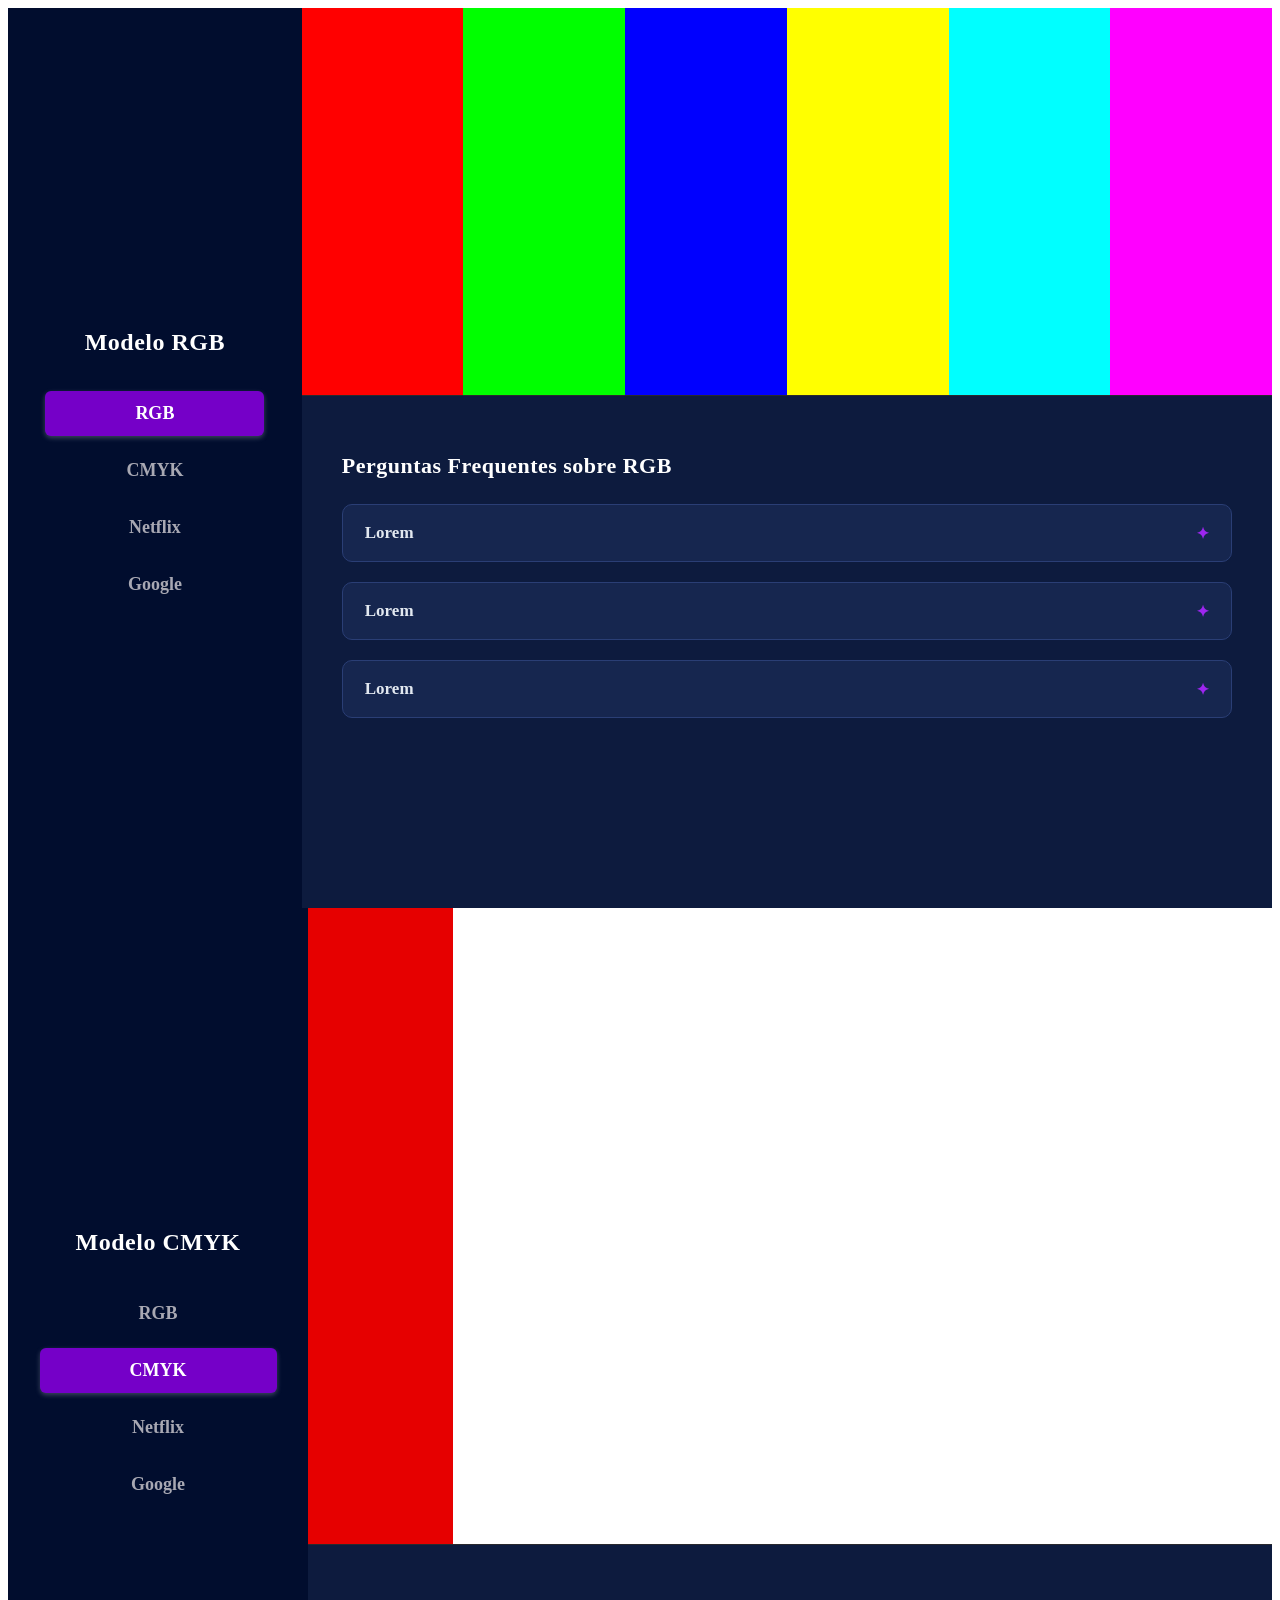
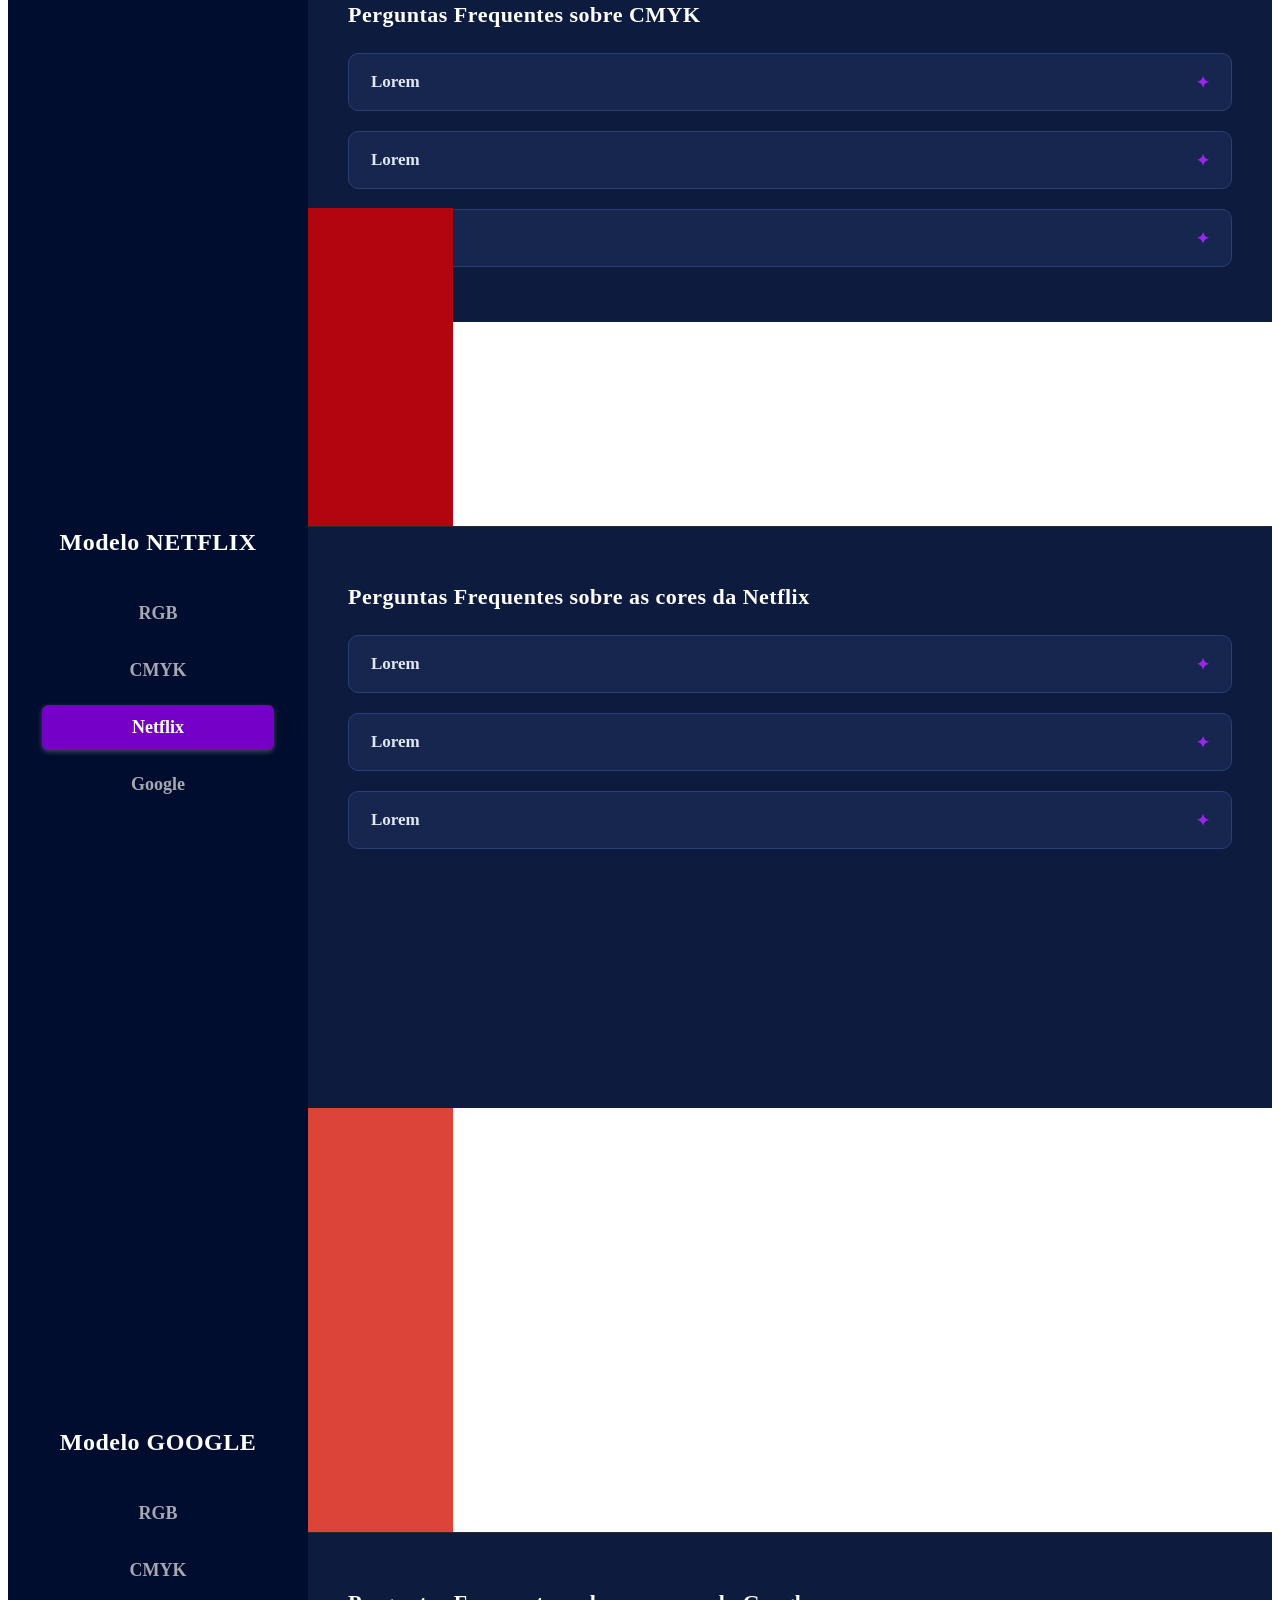
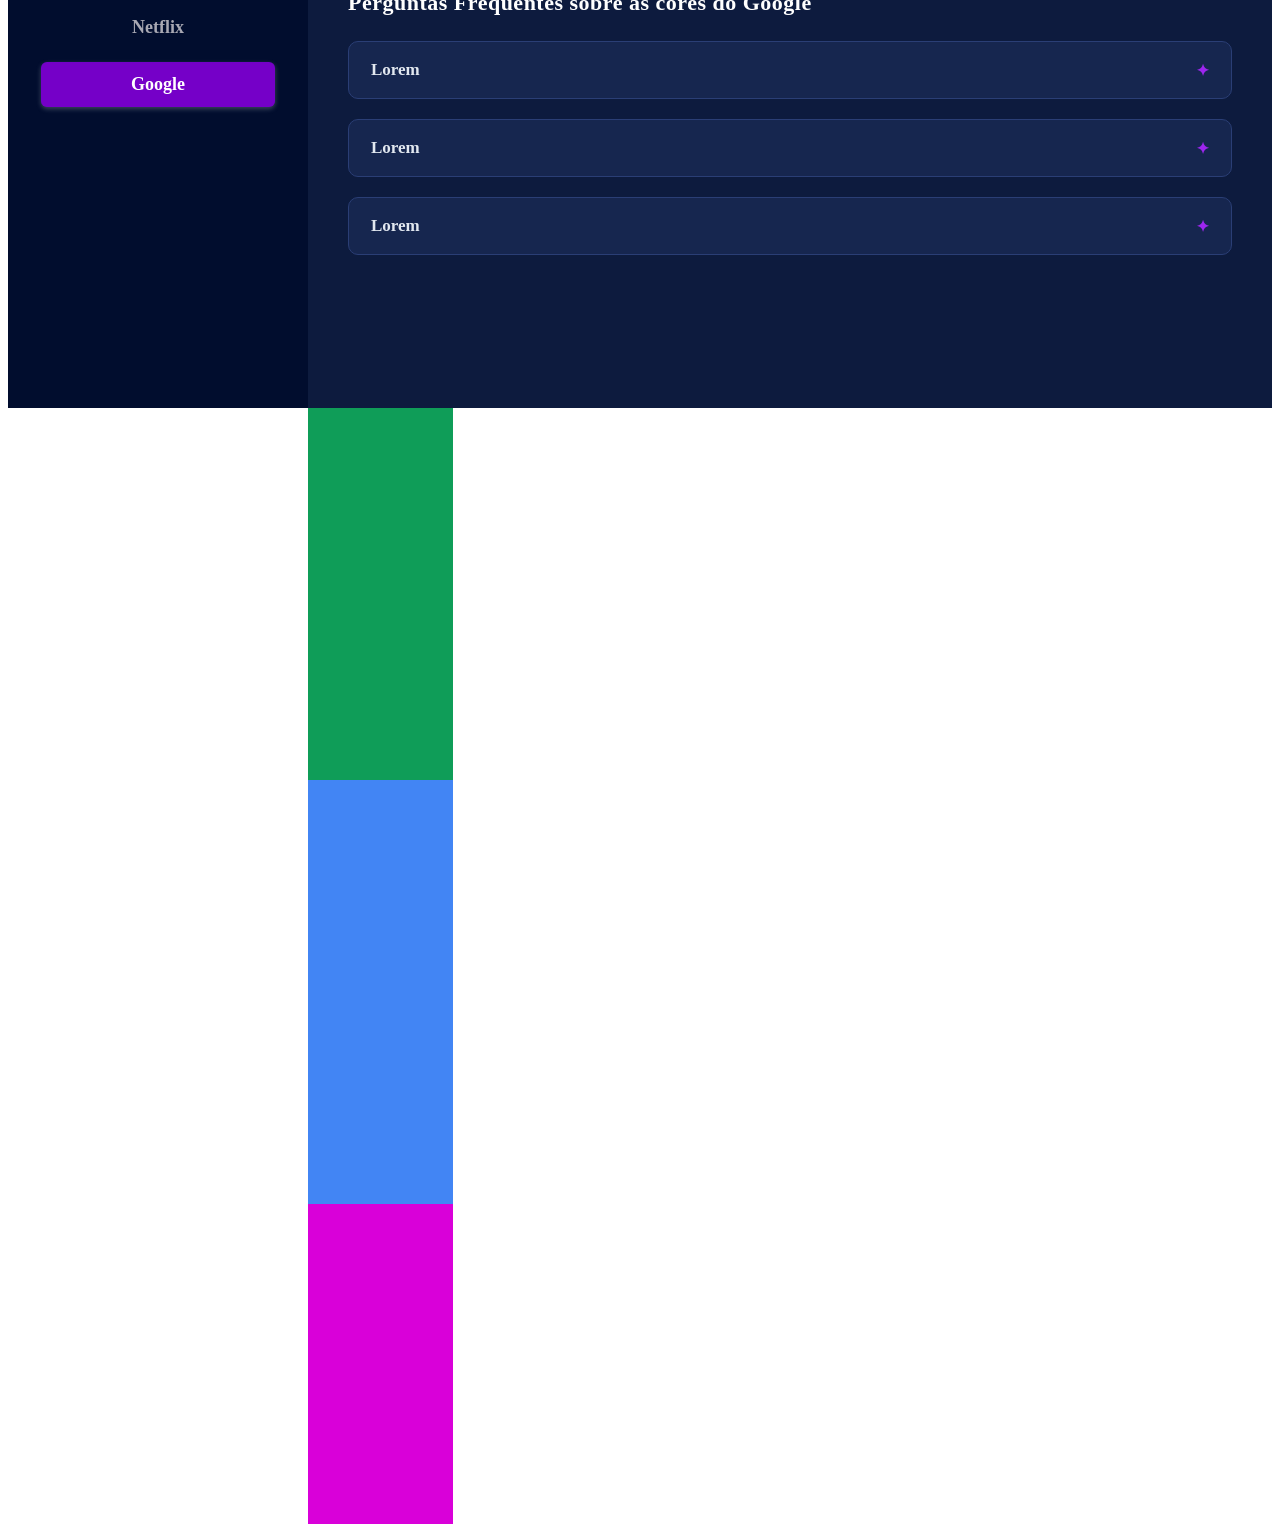
==== commit ca2bdde5: "add: importação com o nome errado" ====
--- a/modocores/modo-cores.html
+++ b/modocores/modo-cores.html
@@ -8,7 +8,6 @@
 <link rel="stylesheet" href="./css/global.css">
 </head>
 <body>
-
     <!-- RGB -->
     <section id="rgb" class="color-section">
         <aside class="color-section__sidebar">
--- a/modocores/css/global.css
+++ b/modocores/css/global.css
@@ -1,9 +1,6 @@
 @import url(./reset.css);
 @import url(./design-system.css);
-@import url(./color-bars.css);
-
-
-
+@import url(./colors-bars.css);
 
 
 .color-section{
@@ -156,9 +153,33 @@
 .color-section__faq-question::webkit-details-marker{
     display: none;
 }
+
 .color-section__faq-question::after{
     content: "✦";
     font-size: 16px;
     color: var(--faq-border-neon-glow);
-    transition: transform 0.3 ease, color 0.3s ease;
+    transition: transform 0.9s ease, color 0.9s ease;
+}
+
+.color-section__faq-item[open] .color-section__faq-question::after{
+    transform: rotate(180deg) scale(1.3);
+    color: #fff;
+}
+
+.color-section__faq-item:hover .color-section__faq-question{
+    color: #fff;
+}
+
+.color-section__faq-answer{
+    margin-top: 14px;
+    font-size: 15px;
+    line-height: 1.6;
+    color: var(--faq-text-answer);
+    padding-top: 12px;
+    border-top: 1px solid rgba(255, 255, 255, 0.08);
+    transition: color 0.3s ease;
+}
+
+.color-section__faq-answer:hover{
+    color: #fff;
 }
